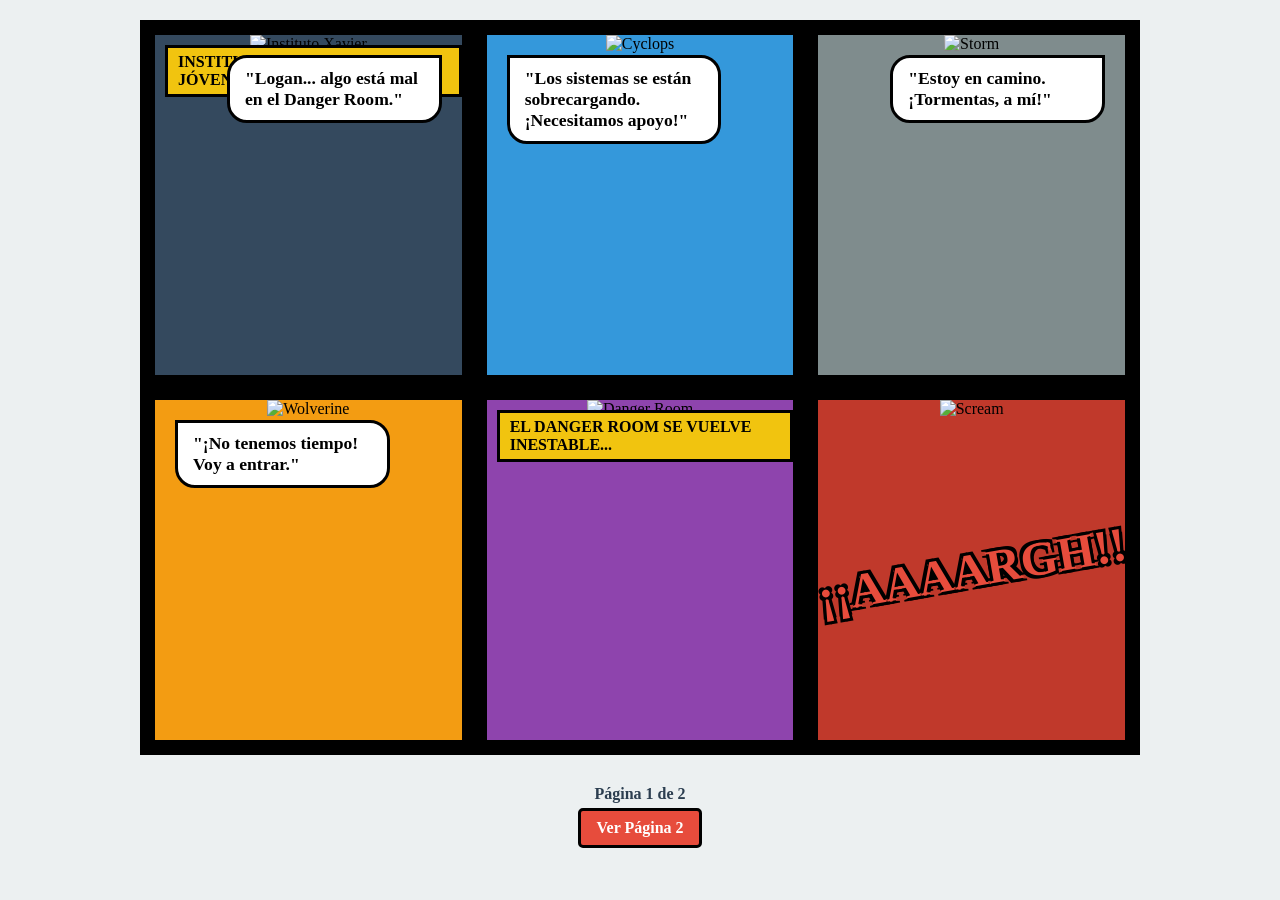
==== index.html @ 8701ae9a "Add files via upload" ====
<!DOCTYPE html>
<html lang="es">
<head>
    <meta charset="UTF-8">
    <meta name="viewport" content="width=device-width, initial-scale=1.0">
    <title>X-Men Cómic - Página 1</title>
    <link rel="stylesheet" href="style.css">
</head>
<body>

    <main class="comic-page page-1">

        <div class="panel p1-1 instituto-background">
            <p class="narrative-box top-left">Instituto Xavier para Jóvenes Talentos.</p>
            <img src="https://via.placeholder.com/300x300/e74c3c/ffffff?text=X-Mansion" alt="Instituto Xavier">
            <div class="speech-bubble right">"Logan... algo está mal en el Danger Room."</div>
        </div>

        <div class="panel p1-2 cyclops-background">
            <img src="https://via.placeholder.com/300x300/3498db/ffffff?text=Cyclops" alt="Cyclops">
            <div class="speech-bubble left">"Los sistemas se están sobrecargando. ¡Necesitamos apoyo!"</div>
        </div>

        <div class="panel p1-3 storm-background">
            <img src="https://via.placeholder.com/300x300/bdc3c7/ffffff?text=Storm" alt="Storm">
            <div class="speech-bubble right">"Estoy en camino. ¡Tormentas, a mí!"</div>
        </div>

        <div class="panel p1-4 wolverine-background">
            <img src="https://via.placeholder.com/300x300/f1c40f/ffffff?text=Wolverine" alt="Wolverine">
            <div class="speech-bubble left">"¡No tenemos tiempo! Voy a entrar."</div>
        </div>

        <div class="panel p1-5 danger-room-background">
            <img src="https://via.placeholder.com/300x300/8e44ad/ffffff?text=Danger+Room" alt="Danger Room">
            <p class="narrative-box top-left">El Danger Room se vuelve inestable...</p>
        </div>

        <div class="panel p1-6 scream-background">
            <img src="https://via.placeholder.com/300x300/c0392b/ffffff?text=SCREAM" alt="Scream">
            <div class="sound-effect">¡¡AAAARGH!!</div>
        </div>

    </main>

    <div class="page-navigation">
        <p>Página 1 de 2</p>
        <a href="pagina2.html" class="nav-button">Ver Página 2</a>
    </div>

</body>
</html>
---- style.css ----
/* Estilos Globales */
* {
    box-sizing: border-box;
    margin: 0;
    padding: 0;
}

body {
    background-color: #ecf0f1;
    font-family: 'Bangers', cursive; /* Fuente estilo cómic, cámbiala si tienes una preferida */
    padding: 20px;
    display: flex;
    flex-direction: column;
    align-items: center;
}

/* Contenedor de la Página del Cómic */
.comic-page {
    display: grid;
    gap: 15px; /* Espacio entre viñetas */
    max-width: 1000px;
    width: 100%;
    border: 10px solid #000;
    background-color: #000;
    margin-bottom: 20px;
}

/* --- GRID DE LA PÁGINA 1 (Básico 2x3) --- */
.page-1 {
    grid-template-columns: repeat(3, 1fr);
    grid-template-rows: repeat(2, 350px);
}

/* --- GRID DE LA PÁGINA 2 (Más Complejo) --- */
.page-2 {
    grid-template-columns: repeat(3, 1fr);
    grid-template-rows: 400px 300px 300px; /* Panel grande + 2 filas más pequeñas */
}

/* Estilos de los Paneles (Viñetas) */
.panel {
    background-color: white;
    border: 5px solid #000;
    overflow: hidden;
    position: relative;
    box-shadow: 5px 5px 0px rgba(0,0,0,0.5); /* Efecto de sombra retro */
    display: flex;
    justify-content: center;
    align-items: center;
}

/* Estilos para las Imágenes (Asegurando que llenen su panel) */
.panel img {
    max-width: 100%;
    min-height: 100%;
    object-fit: cover;
}

/* --- DEFINICIÓN DE ESPACIOS EN EL GRID (Página 2) --- */
/* Panel grande de Magneto */
.page-2 .p2-1 {
    grid-column: span 2;
    grid-row: span 2;
}

/* --- GLOBOS Y CAJAS DE TEXTO --- */

/* Globos de Diálogo */
.speech-bubble {
    background: white;
    border: 3px solid #000;
    padding: 10px 15px;
    border-radius: 20px;
    position: absolute;
    max-width: 70%;
    font-size: 1.1em;
    font-weight: bold;
    color: #000;
}

/* Posiciones de los Globos */
.speech-bubble.left { top: 20px; left: 20px; border-radius: 0 20px 20px 20px; }
.speech-bubble.right { top: 20px; right: 20px; border-radius: 20px 0 20px 20px; }
.speech-bubble.top-right { top: 20px; right: 20px; }
.speech-bubble.bottom-left { bottom: 20px; left: 20px; }

/* Efectos de Sonido */
.sound-effect {
    font-size: 3em;
    font-weight: 900;
    color: #e74c3c;
    text-transform: uppercase;
    text-shadow: 3px 3px 0 #000, -3px -3px 0 #000, -3px 3px 0 #000, 3px -3px 0 #000;
    position: absolute;
    top: 50%;
    left: 50%;
    transform: translate(-50%, -50%) rotate(-10deg);
}

.sound-effect.red { color: #f1c40f; text-shadow: 3px 3px 0 #e74c3c; }

/* Caja de Narrativa */
.narrative-box {
    background-color: #f1c40f;
    color: #000;
    border: 3px solid #000;
    padding: 5px 10px;
    position: absolute;
    font-weight: bold;
    text-transform: uppercase;
}

.narrative-box.top-left { top: 10px; left: 10px; }
.narrative-box.top-right { top: 10px; right: 10px; }

/* Globos de Pensamiento */
.thought-bubble {
    background: white;
    border: 3px solid #000;
    padding: 10px 15px;
    border-radius: 50%;
    position: absolute;
    max-width: 60%;
    font-size: 1em;
    color: #000;
}

.thought-bubble.left { top: 20px; left: 20px; }

/* Navegación entre Páginas */
.page-navigation {
    text-align: center;
    margin-top: 10px;
    color: #2c3e50;
    font-weight: bold;
}

.nav-button {
    display: inline-block;
    padding: 8px 15px;
    background-color: #e74c3c;
    color: white;
    text-decoration: none;
    border: 3px solid #000;
    border-radius: 5px;
    margin: 5px;
}

.nav-button:hover {
    background-color: #c0392b;
}

/* --- ESTILOS DE FONDO (Simulando personajes/escenas con imágenes base) --- */
/* (Usamos placeholders aquí, pero las clases están listas para imágenes reales) */
.instituto-background { background-color: #34495e; }
.cyclops-background { background-color: #3498db; }
.storm-background { background-color: #7f8c8d; }
.wolverine-background { background-color: #f39c12; }
.danger-room-background { background-color: #8e44ad; }
.scream-background { background-color: #c0392b; }
.magneto-background { background-color: #2c3e50; }
.rogue-background { background-color: #27ae60; }
.gambit-background { background-color: #d35400; }
.beast-background { background-color: #2980b9; }
.xavier-background { background-color: #95a5a6; }
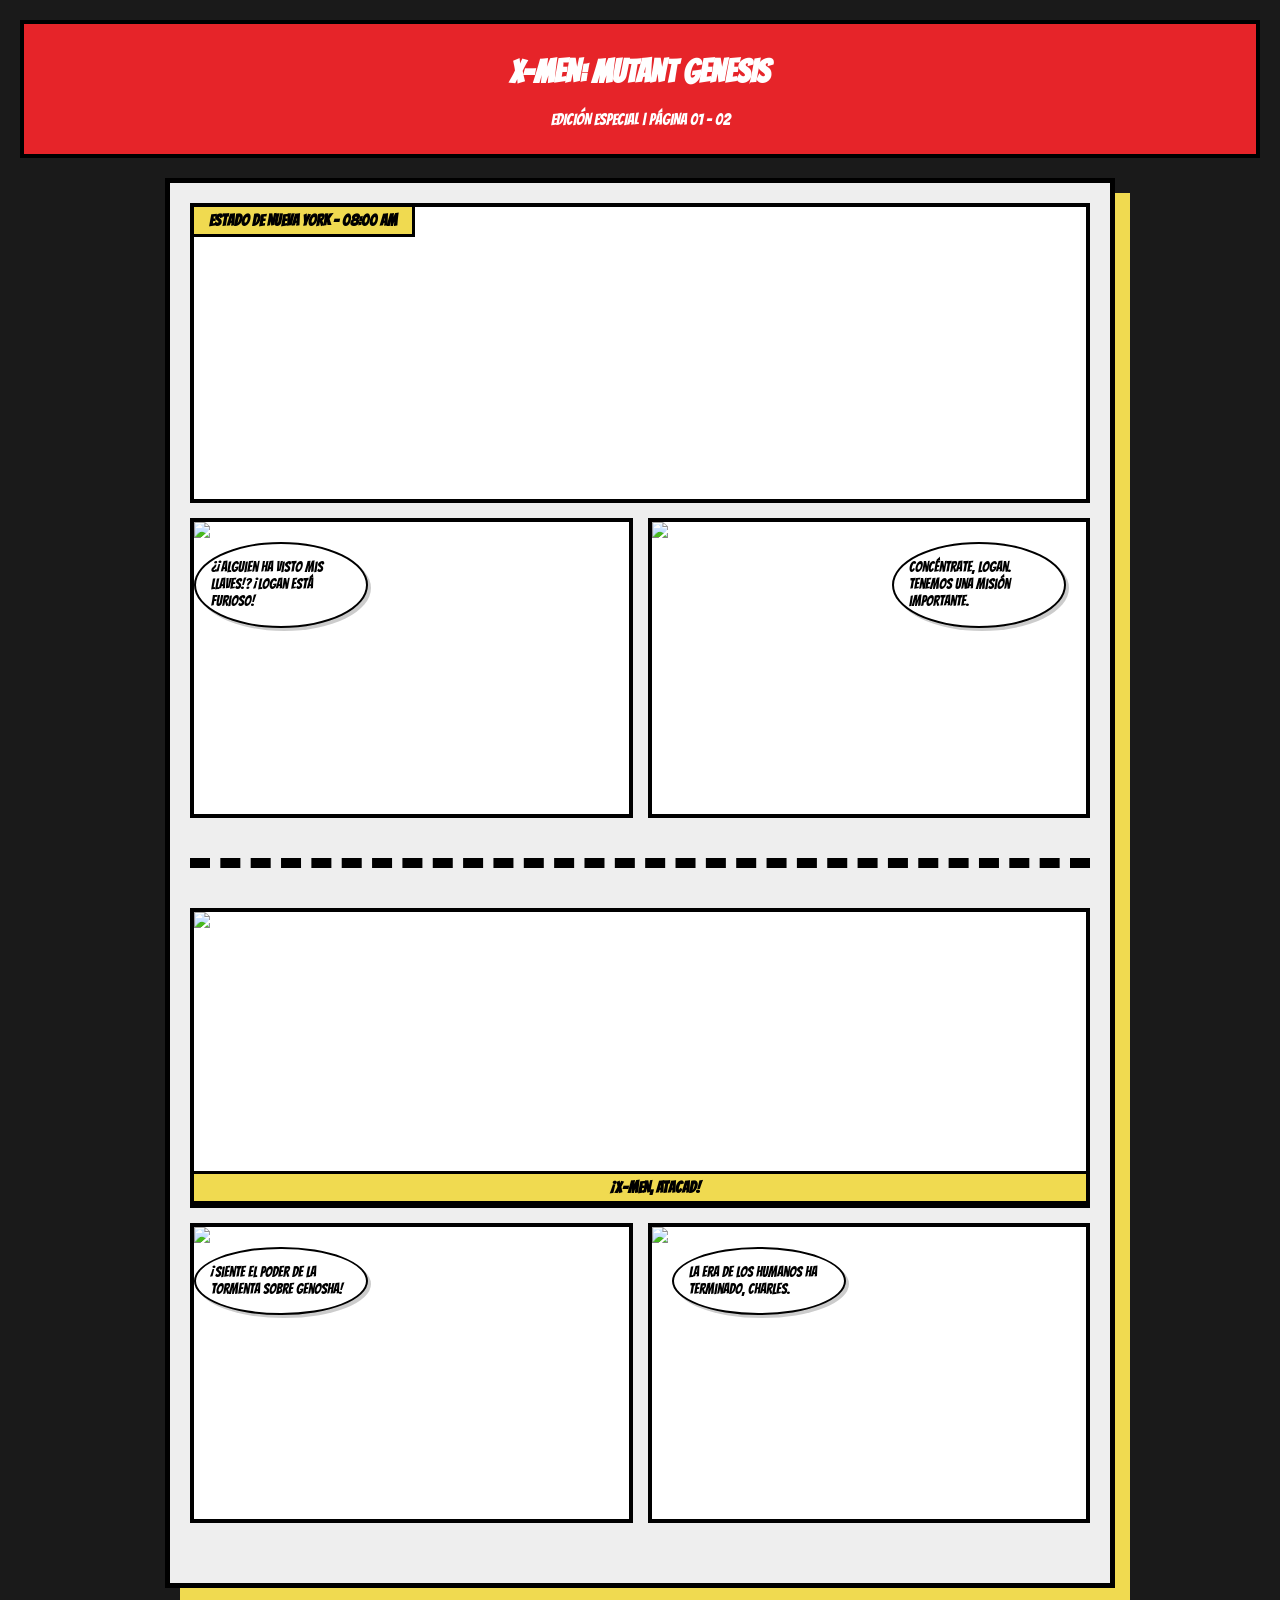
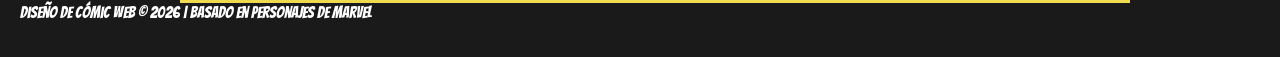
==== commit d6121cfc: "Add files via upload" ====
--- a/index.html
+++ b/index.html
@@ -3,50 +3,60 @@
 <head>
     <meta charset="UTF-8">
     <meta name="viewport" content="width=device-width, initial-scale=1.0">
-    <title>X-Men Cómic - Página 1</title>
+    <title>X-Men: Mutant Genesis - Cómic Digital</title>
     <link rel="stylesheet" href="style.css">
+    <link href="https://fonts.googleapis.com/css2?family=Bangers&display=swap" rel="stylesheet">
 </head>
 <body>
 
-    <main class="comic-page page-1">
+    <header class="comic-header">
+        <h1>X-MEN: MUTANT GENESIS</h1>
+        <p>EDICIÓN ESPECIAL | PÁGINA 01 - 02</p>
+    </header>
 
-        <div class="panel p1-1 instituto-background">
-            <p class="narrative-box top-left">Instituto Xavier para Jóvenes Talentos.</p>
-            <img src="https://via.placeholder.com/300x300/e74c3c/ffffff?text=X-Mansion" alt="Instituto Xavier">
-            <div class="speech-bubble right">"Logan... algo está mal en el Danger Room."</div>
-        </div>
+    <main class="comic-container">
+        
+        <section class="page">
+            <div class="panel panel-1">
+                <img src="https://images.unsplash.com/photo-1612036782180-6f0b6cd846fe?auto=format&fit=crop&q=80&w=1000" alt="Mansión X">
+                <div class="caption">ESTADO DE NUEVA YORK - 08:00 AM</div>
+            </div>
+            
+            <div class="panel panel-2">
+                <img src="https://blogstage24.wordpress.com/wp-content/uploads/2014/05/xmen-wolverine.png" alt="Wolverine buscando sus llaves">
+                <div class="bubble">¿¡Alguien ha visto mis llaves!? ¡Logan está furioso!</div>
+            </div>
 
-        <div class="panel p1-2 cyclops-background">
-            <img src="https://via.placeholder.com/300x300/3498db/ffffff?text=Cyclops" alt="Cyclops">
-            <div class="speech-bubble left">"Los sistemas se están sobrecargando. ¡Necesitamos apoyo!"</div>
-        </div>
+            <div class="panel panel-3">
+                <img src="https://www.comeek.co/img/leoblog/b/lg-b-charles_xavier.jpg" alt="Cíclope">
+                <div class="bubble right">Concéntrate, Logan. Tenemos una misión importante.</div>
+            </div>
+        </section>
 
-        <div class="panel p1-3 storm-background">
-            <img src="https://via.placeholder.com/300x300/bdc3c7/ffffff?text=Storm" alt="Storm">
-            <div class="speech-bubble right">"Estoy en camino. ¡Tormentas, a mí!"</div>
-        </div>
+        <hr class="page-break">
 
-        <div class="panel p1-4 wolverine-background">
-            <img src="https://via.placeholder.com/300x300/f1c40f/ffffff?text=Wolverine" alt="Wolverine">
-            <div class="speech-bubble left">"¡No tenemos tiempo! Voy a entrar."</div>
-        </div>
+        <section class="page">
+            <div class="panel panel-wide">
+                <img src="https://imagenes.hobbyconsolas.com/files/image_1280_720/uploads/imagenes/2023/04/25/6902986e5d95d.jpeg" alt="Equipo X-Men">
+                <div class="caption bottom">¡X-MEN, ATACAD!</div>
+            </div>
 
-        <div class="panel p1-5 danger-room-background">
-            <img src="https://via.placeholder.com/300x300/8e44ad/ffffff?text=Danger+Room" alt="Danger Room">
-            <p class="narrative-box top-left">El Danger Room se vuelve inestable...</p>
-        </div>
+            <div class="panel panel-4">
+                <img src="https://alfabetajuega.com/hero/2023/08/1312719.jpeg?width=1200&aspect_ratio=16:9" alt="Tormenta">
+                <div class="bubble">¡Siente el poder de la tormenta sobre Genosha!</div>
+            </div>
 
-        <div class="panel p1-6 scream-background">
-            <img src="https://via.placeholder.com/300x300/c0392b/ffffff?text=SCREAM" alt="Scream">
-            <div class="sound-effect">¡¡AAAARGH!!</div>
-        </div>
+            <div class="panel panel-5">
+                <img src="https://images.milenio.com/jZub1YhElsplN02ALrtM34HNx0k=/618x0/uploads/media/2024/05/15/magneto-charles-xavier-personajes-proposito.jpg" alt="Magneto">
+                <div class="bubble left">La era de los humanos ha terminado, Charles.</div>
+            </div>
+        </section>
 
     </main>
 
-    <div class="page-navigation">
-        <p>Página 1 de 2</p>
-        <a href="pagina2.html" class="nav-button">Ver Página 2</a>
-    </div>
+    <footer class="comic-footer">
+        <p>Diseño de Cómic Web &copy; 2026 | Basado en personajes de Marvel</p>
+    </footer>
 
 </body>
 </html>
--- a/style.css
+++ b/style.css
@@ -1,165 +1,115 @@
-/* Estilos Globales */
-* {
-    box-sizing: border-box;
+/* Configuración General */
+body {
+    background-color: #1a1a1a;
+    font-family: 'Bangers', 'Impact', sans-serif;
     margin: 0;
-    padding: 0;
+    padding: 20px;
+    color: white;
 }
 
-body {
-    background-color: #ecf0f1;
-    font-family: 'Bangers', cursive; /* Fuente estilo cómic, cámbiala si tienes una preferida */
+.comic-container {
+    max-width: 900px;
+    margin: 0 auto;
+    background-color: #eee;
     padding: 20px;
-    display: flex;
-    flex-direction: column;
-    align-items: center;
+    border: 5px solid #000;
+    box-shadow: 15px 15px 0px #f0da50; /* Estilo pop-art */
 }
 
-/* Contenedor de la Página del Cómic */
-.comic-page {
-    display: grid;
-    gap: 15px; /* Espacio entre viñetas */
-    max-width: 1000px;
-    width: 100%;
-    border: 10px solid #000;
-    background-color: #000;
+/* Encabezado */
+.comic-header {
+    text-align: center;
+    background: #e62429; /* Rojo Marvel */
+    padding: 10px;
     margin-bottom: 20px;
+    border: 4px solid black;
 }
 
-/* --- GRID DE LA PÁGINA 1 (Básico 2x3) --- */
-.page-1 {
-    grid-template-columns: repeat(3, 1fr);
-    grid-template-rows: repeat(2, 350px);
+/* Grid de la Historieta */
+.page {
+    display: grid;
+    grid-template-columns: repeat(2, 1fr);
+    grid-auto-rows: 300px;
+    gap: 15px;
+    margin-bottom: 40px;
 }
 
-/* --- GRID DE LA PÁGINA 2 (Más Complejo) --- */
-.page-2 {
-    grid-template-columns: repeat(3, 1fr);
-    grid-template-rows: 400px 300px 300px; /* Panel grande + 2 filas más pequeñas */
+.panel {
+    position: relative;
+    border: 4px solid black;
+    overflow: hidden;
+    background-color: #fff;
 }
 
-/* Estilos de los Paneles (Viñetas) */
-.panel {
-    background-color: white;
-    border: 5px solid #000;
-    overflow: hidden;
-    position: relative;
-    box-shadow: 5px 5px 0px rgba(0,0,0,0.5); /* Efecto de sombra retro */
-    display: flex;
-    justify-content: center;
-    align-items: center;
+.panel img {
+    width: 100%;
+    height: 100%;
+    object-fit: cover;
+    filter: contrast(1.1) saturate(1.2); /* Efecto cómic */
+    transition: transform 0.3s;
 }
 
-/* Estilos para las Imágenes (Asegurando que llenen su panel) */
-.panel img {
-    max-width: 100%;
-    min-height: 100%;
-    object-fit: cover;
+.panel:hover img {
+    transform: scale(1.05);
 }
 
-/* --- DEFINICIÓN DE ESPACIOS EN EL GRID (Página 2) --- */
-/* Panel grande de Magneto */
-.page-2 .p2-1 {
-    grid-column: span 2;
-    grid-row: span 2;
-}
+/* Paneles Especiales */
+.panel-1 { grid-column: span 2; } /* Primera viñeta ancha */
+.panel-wide { grid-column: span 2; grid-row: span 1.5; }
 
-/* --- GLOBOS Y CAJAS DE TEXTO --- */
-
-/* Globos de Diálogo */
-.speech-bubble {
-    background: white;
-    border: 3px solid #000;
-    padding: 10px 15px;
-    border-radius: 20px;
+/* Globos de Texto y Cartelas */
+.caption {
     position: absolute;
-    max-width: 70%;
-    font-size: 1.1em;
-    font-weight: bold;
-    color: #000;
-}
-
-/* Posiciones de los Globos */
-.speech-bubble.left { top: 20px; left: 20px; border-radius: 0 20px 20px 20px; }
-.speech-bubble.right { top: 20px; right: 20px; border-radius: 20px 0 20px 20px; }
-.speech-bubble.top-right { top: 20px; right: 20px; }
-.speech-bubble.bottom-left { bottom: 20px; left: 20px; }
-
-/* Efectos de Sonido */
-.sound-effect {
-    font-size: 3em;
-    font-weight: 900;
-    color: #e74c3c;
-    text-transform: uppercase;
-    text-shadow: 3px 3px 0 #000, -3px -3px 0 #000, -3px 3px 0 #000, 3px -3px 0 #000;
-    position: absolute;
-    top: 50%;
-    left: 50%;
-    transform: translate(-50%, -50%) rotate(-10deg);
-}
-
-.sound-effect.red { color: #f1c40f; text-shadow: 3px 3px 0 #e74c3c; }
-
-/* Caja de Narrativa */
-.narrative-box {
-    background-color: #f1c40f;
-    color: #000;
-    border: 3px solid #000;
-    padding: 5px 10px;
-    position: absolute;
+    top: 0;
+    left: 0;
+    background: #f0da50;
+    color: black;
+    padding: 5px 15px;
+    border-right: 3px solid black;
+    border-bottom: 3px solid black;
     font-weight: bold;
     text-transform: uppercase;
 }
 
-.narrative-box.top-left { top: 10px; left: 10px; }
-.narrative-box.top-right { top: 10px; right: 10px; }
-
-/* Globos de Pensamiento */
-.thought-bubble {
-    background: white;
-    border: 3px solid #000;
-    padding: 10px 15px;
-    border-radius: 50%;
-    position: absolute;
-    max-width: 60%;
-    font-size: 1em;
-    color: #000;
+.caption.bottom {
+    top: auto;
+    bottom: 0;
+    width: 100%;
+    text-align: center;
+    border-right: none;
+    border-top: 3px solid black;
 }
 
-.thought-bubble.left { top: 20px; left: 20px; }
-
-/* Navegación entre Páginas */
-.page-navigation {
-    text-align: center;
-    margin-top: 10px;
-    color: #2c3e50;
-    font-weight: bold;
+.bubble {
+    position: absolute;
+    top: 20px;
+    background: white;
+    color: black;
+    border-radius: 50%;
+    padding: 15px;
+    width: 140px;
+    font-size: 0.9rem;
+    line-height: 1.2;
+    border: 2px solid black;
+    box-shadow: 3px 3px 0 rgba(0,0,0,0.2);
 }
 
-.nav-button {
-    display: inline-block;
-    padding: 8px 15px;
-    background-color: #e74c3c;
-    color: white;
-    text-decoration: none;
-    border: 3px solid #000;
-    border-radius: 5px;
-    margin: 5px;
+.bubble::after {
+    content: '';
+    position: absolute;
+    bottom: -15px;
+    left: 20px;
+    border-width: 15px 15px 0 0;
+    border-style: solid;
+    border-color: white transparent transparent transparent;
 }
 
-.nav-button:hover {
-    background-color: #c0392b;
-}
+.bubble.right { right: 20px; }
+.bubble.left { left: 20px; }
 
-/* --- ESTILOS DE FONDO (Simulando personajes/escenas con imágenes base) --- */
-/* (Usamos placeholders aquí, pero las clases están listas para imágenes reales) */
-.instituto-background { background-color: #34495e; }
-.cyclops-background { background-color: #3498db; }
-.storm-background { background-color: #7f8c8d; }
-.wolverine-background { background-color: #f39c12; }
-.danger-room-background { background-color: #8e44ad; }
-.scream-background { background-color: #c0392b; }
-.magneto-background { background-color: #2c3e50; }
-.rogue-background { background-color: #27ae60; }
-.gambit-background { background-color: #d35400; }
-.beast-background { background-color: #2980b9; }
-.xavier-background { background-color: #95a5a6; }+/* Separador de Páginas */
+.page-break {
+    border: none;
+    border-top: 10px dashed #000;
+    margin: 40px 0;
+}
